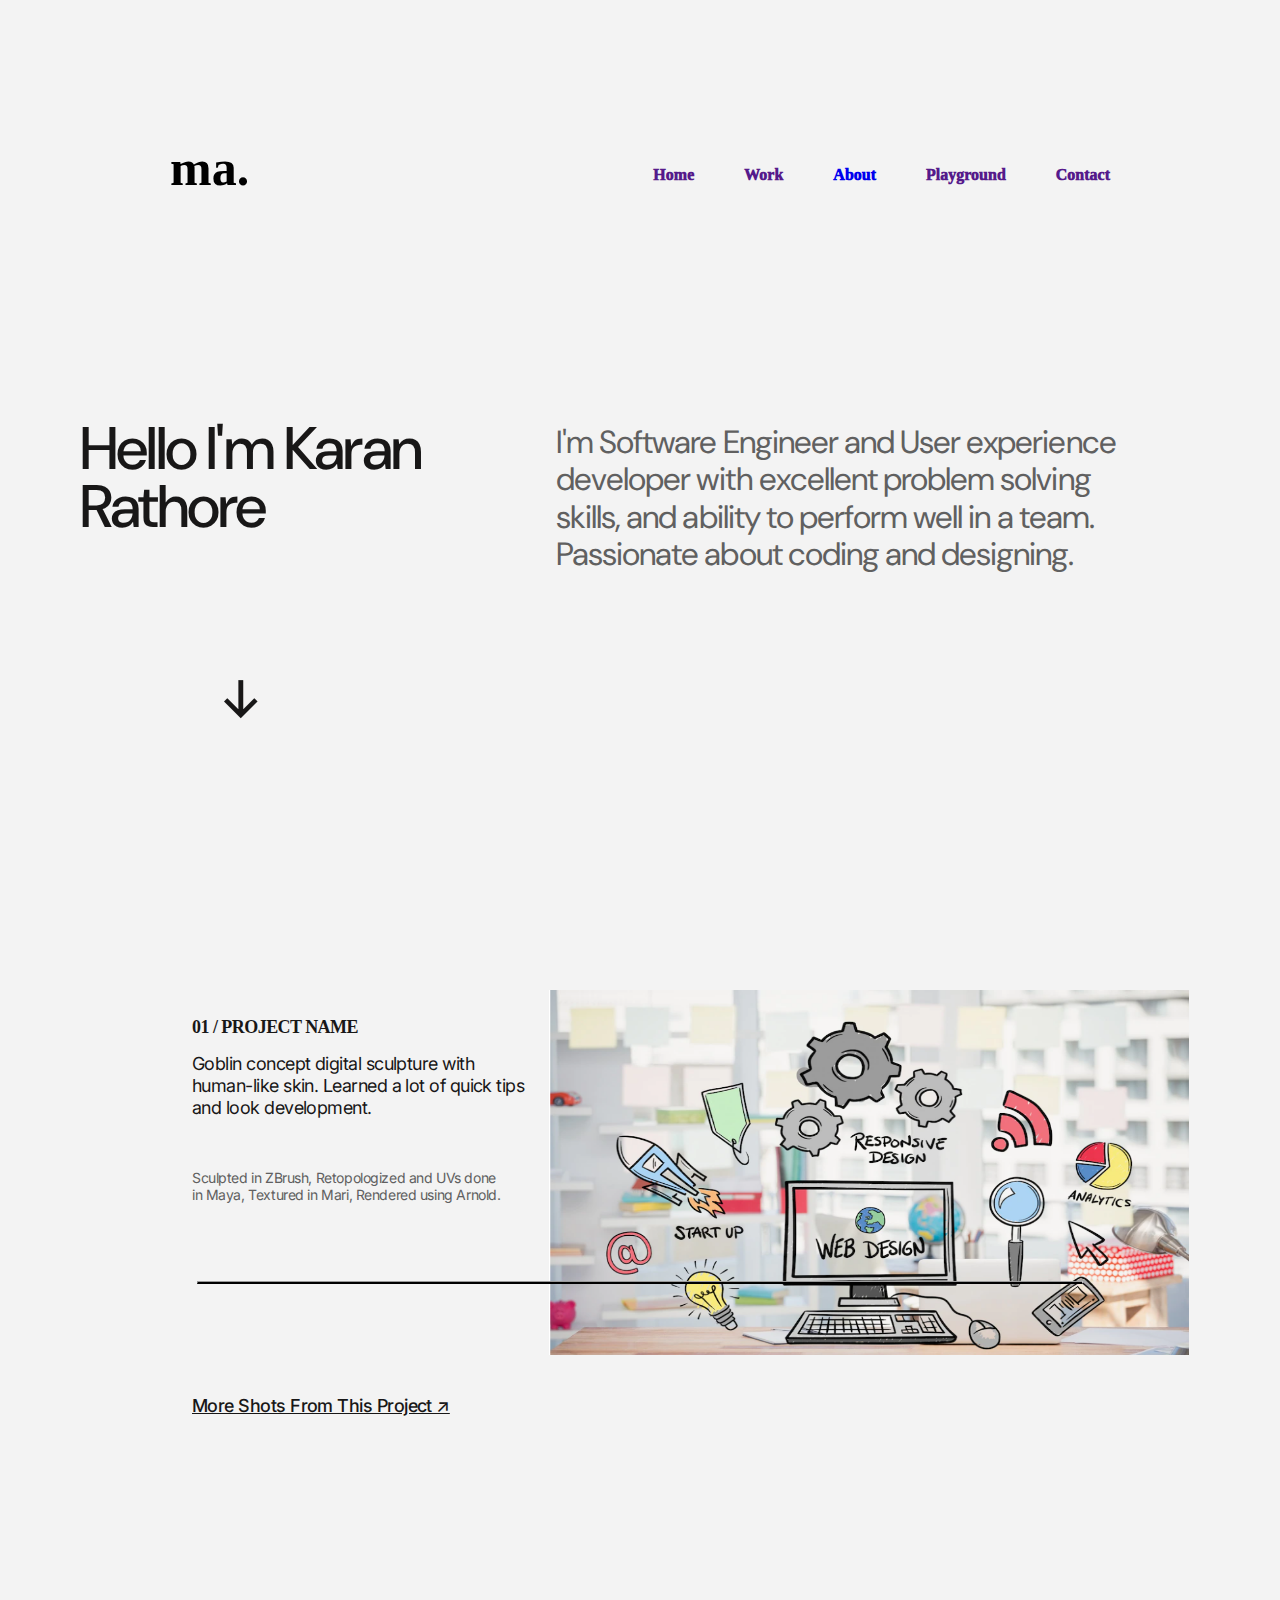
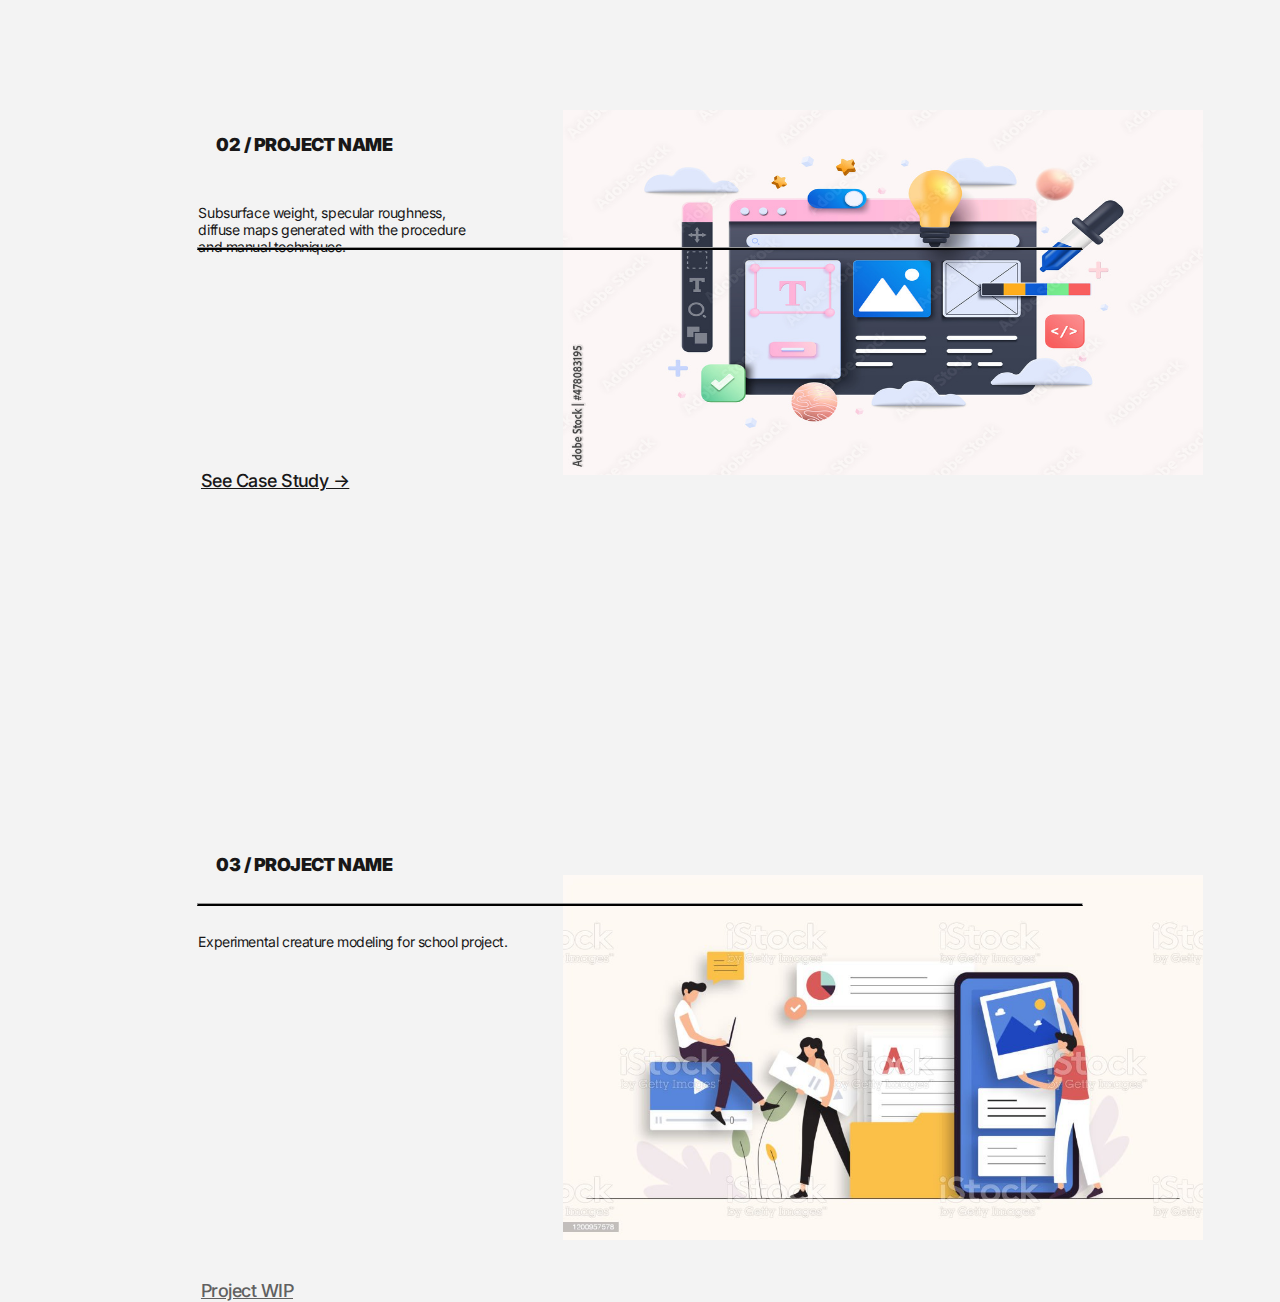
==== index.html @ dd33aedb "Add files via upload" ====
<!DOCTYPE html>
<html lang="en">

<head>
    <meta charset="UTF-8" />
    <meta http-equiv="X-UA-Compatible" content="IE=edge" />
    <meta name="viewport" content="width=device-width, initial-scale=1.0" />
    <title>Portfolio</title>
    <link rel="stylesheet" href="style.css">
    </link>
</head>

<body>
    <nav>
        <div class="nav-logo">
            <h3>ma.</h3>
        </div>
        <!---------- NAVIGATIONBAR ---------->
        <div class="nav-links">
            <ul>
                <li><a href="">Home</a></li>
                <li><a href="">Work</a></li>
                <li><a href="about.html" target="_blank">About</a></li>
                <li><a href="">Playground</a></li>
                <li><a href="">Contact</a></li>
            </ul>
        </div>
    </nav>
    <!---------- HEADLINE SECTION ---------->

    <section class="headline">
        <div class="container">
            <h3>Hello I'm Karan Rathore</h3>
            <span>I'm Software Engineer and User experience developer with excellent
                problem solving skills, and ability to perform well in a team. Passionate
                about coding and designing.</span>
            <img src="./↓.png" alt="" />
        </div>
    </section>
    <!---------- PROJECT 1 SECTION ---------->

    <section class="body">
        <div class="container">
            <b>01 / PROJECT NAME</b>
            <p>
                Goblin concept digital sculpture with <br />
                human-like skin. Learned a lot of quick tips <br />
                and look development.
            </p>
            <span>Sculpted in ZBrush, Retopologized and UVs done <br />
                in Maya, Textured in Mari, Rendered using Arnold.</span>

            <code>More Shots From This Project &nearr; </code>

            <img src="./project1.1.png" alt="Sculpt Image" />

            <hr />
        </div>
        <!---------- PROJECT 2 SECTION ---------->

        <div class="container2">
            <b>02 / PROJECT NAME</b>
            <p>
                Subsurface weight, specular roughness, <br />
                diffuse maps generated with the procedure <br />
                and manual techniques.
            </p>

            <code>See Case Study &rarr;</code>

            <img src="./project2.jpg" alt="Turtle Sculpt" />

            <hr />
        </div>
        <!---------- PROJECT 3 SECTION ---------->

        <div class="container3">
            <b>03 / PROJECT NAME</b>
            <p>Experimental creature modeling for school project.</p>

            <code>Project WIP</code>

            <img src="./project1.jpg" alt="Horse Sculpt" />

            <hr />
        </div>
    </section>
    
</body>

</html>
---- style.css ----
@import url('https://fonts.googleapis.com/css2?family=DM+Sans:ital,wght@0,400;0,500;0,700;1,400;1,500;1,700&family=Poppins:wght@800&display=swap');
@import url('https://fonts.googleapis.com/css2?family=DM+Sans:ital,wght@0,400;0,500;0,700;1,400;1,500;1,700&family=Inter:wght@100;200;300;400;500;600;700;800;900&family=Poppins:wght@800&display=swap');

body{
    padding: 112px;
    background-size: cover;
     background: #F3F3F3;
}

.nav-logo h3{
    font-size: 50px;
    display: flex;
    position: absolute;
    top: 89px;
}

    
nav{
    display: flex;
    justify-content: space-between;
    padding: 30px 50px;
    font-weight: 1000;
    background: #F3F3F3;
}

.nav-links ul{
    display: flex;
    gap: 50px;
    list-style: none;
}

.nav-links li a{
    text-decoration: solid;
}


.headline .container h3{    
position: absolute;
width: 360px;
height: 129px;
left: calc(50% - 360px/2 - 380px);
top: 360px;
font-family: 'DM Sans';
font-style: normal;
font-weight: 500;
font-size: 60px;
line-height: 97.2%;
letter-spacing: -0.03em;
color: #181717;
}

.headline .container span{
position: absolute;
width: 580px;
height: 111px;
left: calc(50% - 580px/2 + 206px);
top: 424px;
font-family: 'DM Sans';
font-style: normal;
font-weight: 400;
font-size: 32px;
line-height: 117%;
letter-spacing: -0.03em;
color: #606060;
}

.headline .container img{
    position: relative;
    top: 450px;
    left: 10%;
}



.body .container b{
 position: absolute;
left: 15%;
top: 113%;
font-weight: 900;
font-size: 18px;
letter-spacing: -0.03em;
color: #181717;
}

.body .container p{
    position: absolute;
left: 15%;
top: 115%;
bottom: 54.97%;
font-family: 'Inter';
font-style: normal;
font-weight: 400;
font-size: 18px;
line-height: 121.5%;
letter-spacing: -0.03em;
color: #181717;
}

.body .container span{
position: absolute;
left: 15%;
top: 130%;
bottom: 61.95%;
font-family: 'Inter';
font-style: normal;
font-weight: 400;
font-size: 14px;
line-height: 121.5%;
letter-spacing: -0.03em;
color: #606060;
}

.body .container code{
position: absolute;
left: 15%;
top: 155%;
bottom: 22.41%;
font-family: 'Inter';
font-style: normal;
font-weight: 500;
font-size: 18px;
line-height: 121.5%;
letter-spacing: -0.03em;
text-decoration-line: underline;
color: #181717;
cursor: pointer;
}

.body .container img{
position: absolute;

Width:640px;
Height:364.68px;
left: 42.86%;
right: 0%;
top: 110%;
bottom: 22.9%;
background: #606060;
}

.body .container hr{
    position: relative;
    border-bottom: 2px solid black;
    top: 1000px;
    width: 69vw;
}



.body .container2 b{
position: absolute;
padding: 114px;
left: 8%;
top: 180%;
bottom: 95.98%;

font-family: 'Inter';
font-style: normal;
font-weight: 900;
font-size: 18px;
line-height: 121.5%;
letter-spacing: -0.03em;
color: #181717;
}

.body .container2 p{
position: absolute;
left: 15.5%;
top: 199%;
bottom: 61.95%;

font-family: 'Inter';
font-style: normal;
font-weight: 400;
font-size: 14px;
line-height: 121.5%;
letter-spacing: -0.03em;
color: #181717;
}

.body .container2 code{
position: absolute;
left: 15.7%;
top: 230%;
bottom: 22.41%;

font-family: 'Inter';
font-style: normal;
font-weight: 500;
font-size: 18px;
line-height: 121.5%;
letter-spacing: -0.03em;
text-decoration-line: underline;
color: #181717;
cursor: pointer;
}

.body .container2 img{
position: absolute;
Width:640px;
Height:364.68px;
left: 44%;
top: 190%;
bottom: 22.9%;
background: #606060;
}

.body .container2 hr{
position: relative;
border-bottom: 2px solid black;
top: 1555px;
width: 69vw;
}



.body .container3 b{
position: absolute;
padding: 114px;
left: 8%;
top: 260%;
bottom: 95.98%;

font-family: 'Inter';
font-style: normal;
font-weight: 900;
font-size: 18px;
line-height: 121.5%;
letter-spacing: -0.03em;
color: #181717;
}

.body .container3 p{
position: absolute;
left: 15.5%;
top: 280%;
bottom: 61.95%;

font-family: 'Inter';
font-style: normal;
font-weight: 400;
font-size: 14px;
line-height: 121.5%;
letter-spacing: -0.03em;
color: #181717;
}

.body .container3 code{
position: absolute;
left: 15.7%;
top: 320%;
bottom: 22.41%;

font-family: 'Inter';
font-style: normal;
font-weight: 500;
font-size: 18px;
line-height: 121.5%;
letter-spacing: -0.03em;
text-decoration-line: underline;
color: #606060;
cursor: pointer;
}

.body .container3 img{
position: absolute;
Width:640px;
Height:364.68px;
left: 44%;
top: 275%;
bottom: 22.9%;
background: #606060;
}

.body .container3 hr{
position: relative;
border-bottom: 2px solid black;
top: 2200px;
width: 69vw;
}    


.nav-logo h3{
    font-size: 50px;
    display: flex;
    position: absolute;
    top: 89px;
}




.text h3{
position: absolute;
width: 480px;
height: 199px;
left: calc(50% - 480px/2 - 320px);
top: 360px;

font-family: 'DM Sans';
font-style: normal;
font-weight: 500;
font-size: 60px;
line-height: 97.2%;
letter-spacing: -0.03em;
color: #181717;
}

.summary{
    position: absolute;
width: 575px;
height: 359px;
left: calc(50% - 575px/2 - 272.5px);
top: 700px;

font-family: 'DM Sans';
font-style: normal;
font-weight: 400;
font-size: 32px;
line-height: 117%;

letter-spacing: -0.03em;


color: #606060;

}



.text img{
position: absolute;
width: 421px;
height: 590px;
left: calc(50% - 421px/2 + 349.5px);
top: 360px;
}



.text .main-software{
position: absolute;
padding-top: 125px;
width: 124px;
height: 20px;
left: calc(50% - 124px/2 - 498px);
top: 1089px;

font-family: 'Inter';
font-style: normal;
font-weight: 500;
font-size: 18px;
line-height: 121.5%;
letter-spacing: -0.03em;
text-decoration-line: underline;
color: #181717;
}

.text .main-software p{
position: absolute;
width: 401px;
height: 44px;
left: calc(200% - 7px/2 - 52.5px);
top: 72%;
font-family: 'Inter';
font-style: normal;
font-weight: 400;
font-size: 18px;
line-height: 121.5%;
letter-spacing: -0.03em;
color: #181717;

}



.text .main-skills{
position: absolute;
width: 124px;
height: 20px;
left: calc(50% - 124px/2 - 498px);
top: 1350px;

font-family: 'Inter';
font-style: normal;
font-weight: 500;
font-size: 18px;
line-height: 121.5%;
letter-spacing: -0.03em;
text-decoration-line: underline;
color: #181717;
}

.text .main-skills p{
position: absolute;
width: 401px;
height: 44px;
left: calc(200% - 7px/2 - 52.5px);
top: -100%;
font-family: 'Inter';
font-style: normal;
font-weight: 400;
font-size: 18px;
line-height: 121.5%;
letter-spacing: -0.03em;
color: #181717;
}

.text hr{
    position: relative;
    border-bottom: 2px solid black;
    top: 100px;
    width: 69vw;
}


.contact{
    position: absolute;
width: 1120px;
height: 166px;
left: 200px;
top: 1500px;
display: flex;
}

.contact .container h4{

font-family: 'DM Sans';
font-style: normal;
font-weight: 400;
font-size: 32px;
line-height: 117%;


letter-spacing: -0.03em;

color: #181717;
}

.contact .container h3{
font-family: 'DM Sans';
font-style: normal;
font-weight: 400;
font-size: 32px;
line-height: 117%;


letter-spacing: -0.03em;

color: #181717;

}

.contact .container p{
    font-family: 'Inter';
font-style: normal;
font-weight: 400;
font-size: 18px;
line-height: 121.5%;

letter-spacing: -0.03em;



color: #181717;
}




.footer h3{
    position: absolute;
    padding: 194px;
    left: 3%;
    top: 233%;
    bottom: 0%;
    
    font-family: 'DM Sans';
    font-style: normal;
    font-weight: 500;
    font-size: 21px;
    line-height: 120%;
    letter-spacing: -0.03em;
    color: #2429AF;
    }
    
    .footer .links ul{
        position: absolute;
        display: flex;
        gap: 50px;
        list-style: none;
        top: 260%;
        left: 60%;
        font-weight: 600;
    }
    
.footer .links ul{
        font-family: 'DM Sans';
font-style: normal;
font-weight: 500;
font-size: 21px;
line-height: 120%;
/* or 25px */

letter-spacing: -0.03em;

/* Main Black */

color: #181717;
text-decoration: none;
    }
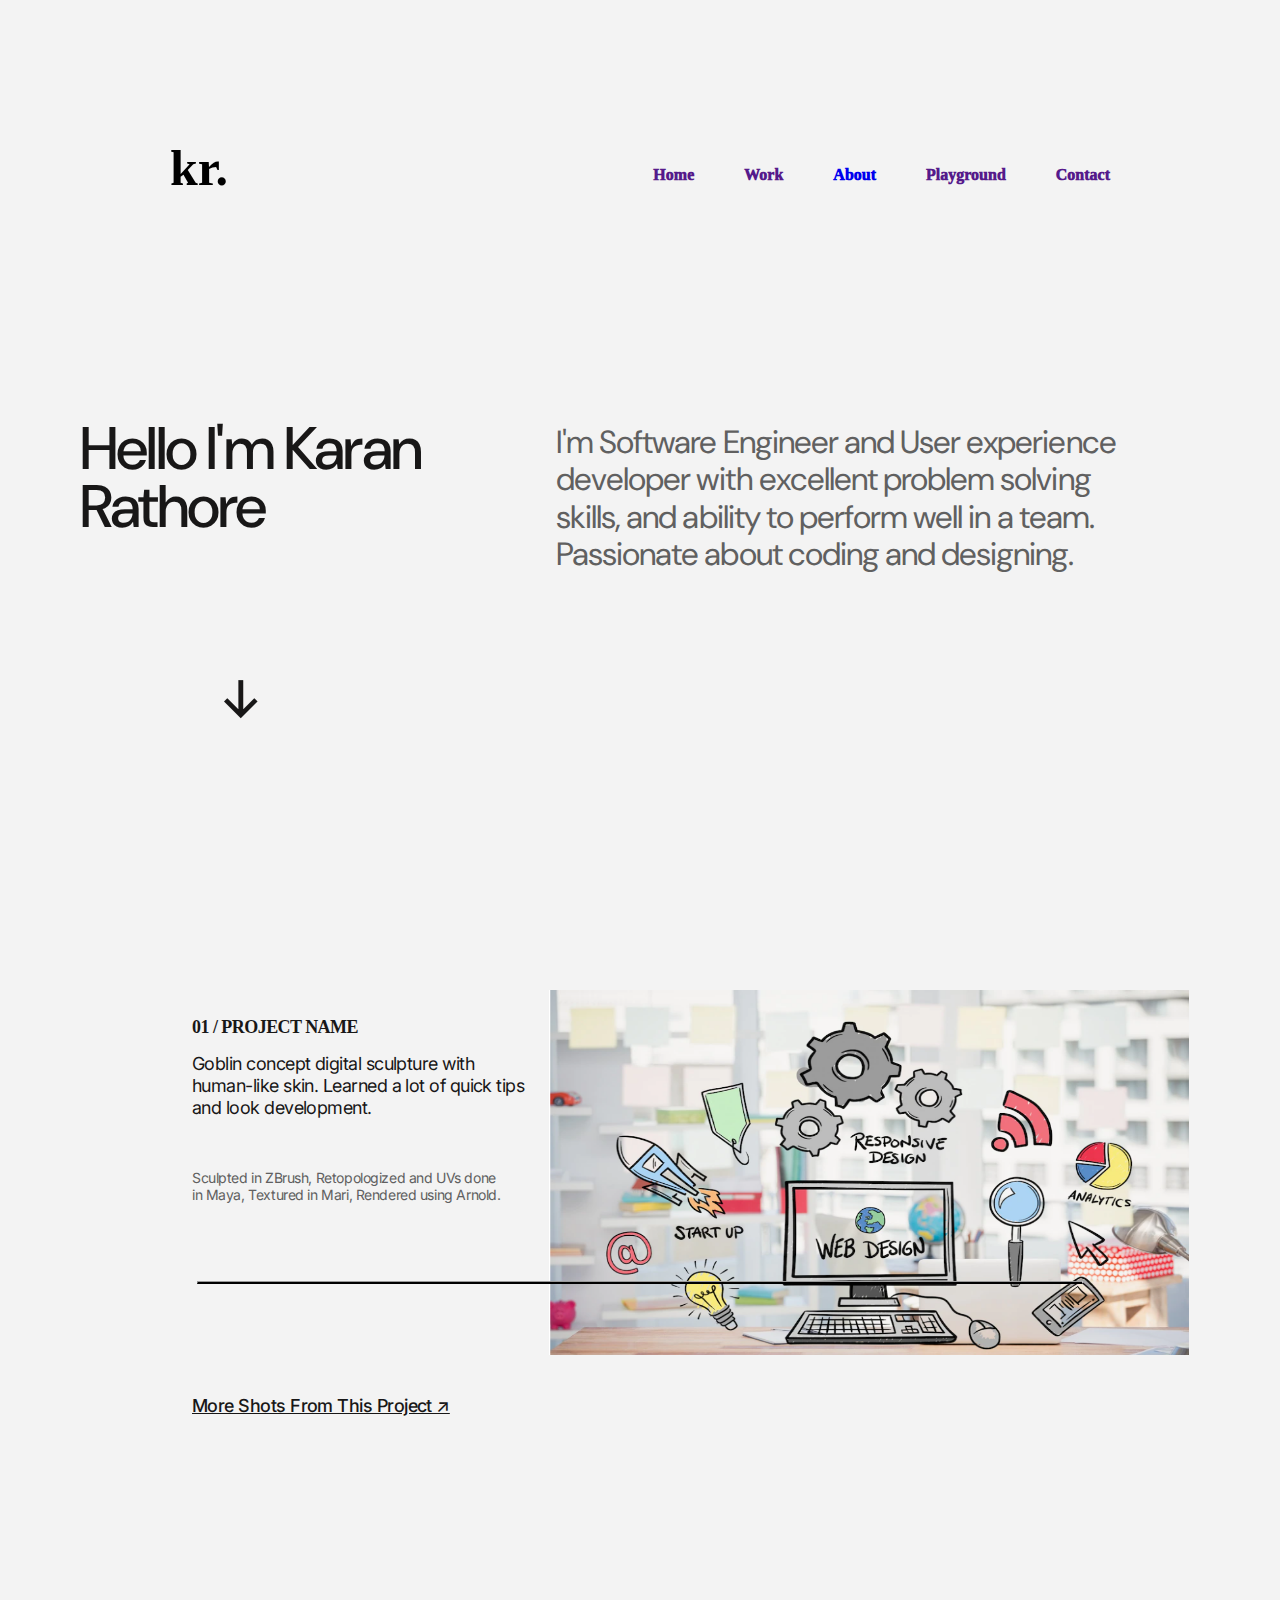
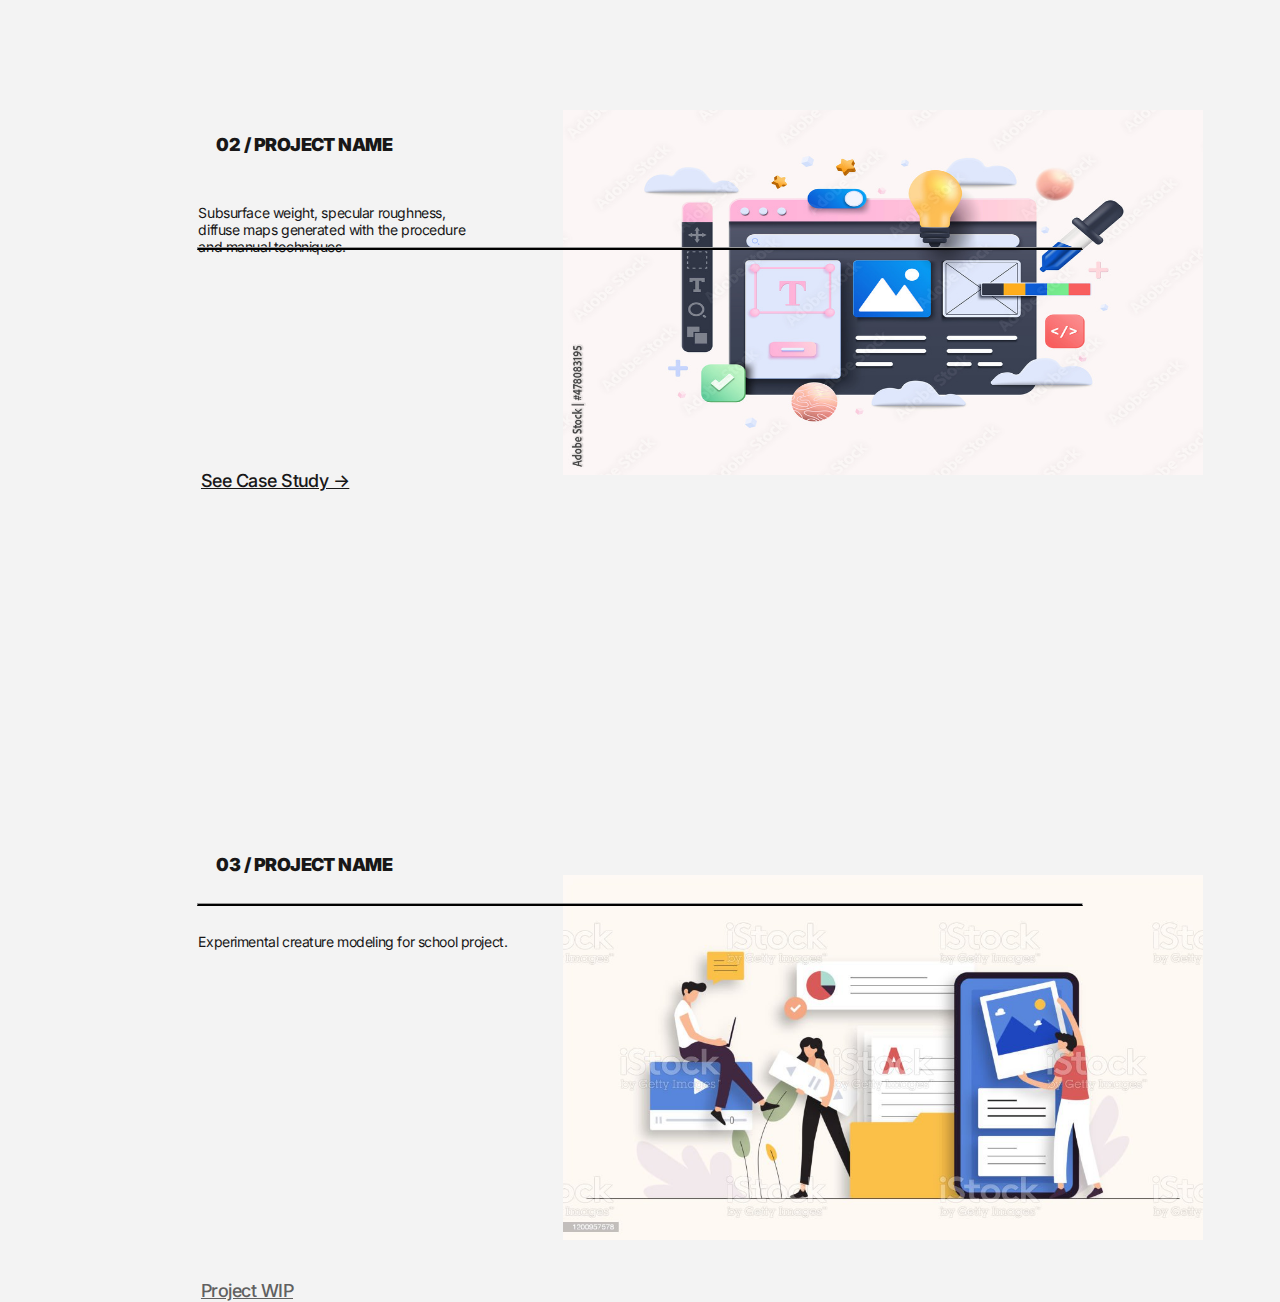
==== commit cd4c5004: "Update index.html" ====
--- a/index.html
+++ b/index.html
@@ -13,7 +13,7 @@
 <body>
     <nav>
         <div class="nav-logo">
-            <h3>ma.</h3>
+            <h3>kr.</h3>
         </div>
         <!---------- NAVIGATIONBAR ---------->
         <div class="nav-links">
@@ -88,4 +88,4 @@
     
 </body>
 
-</html>+</html>
